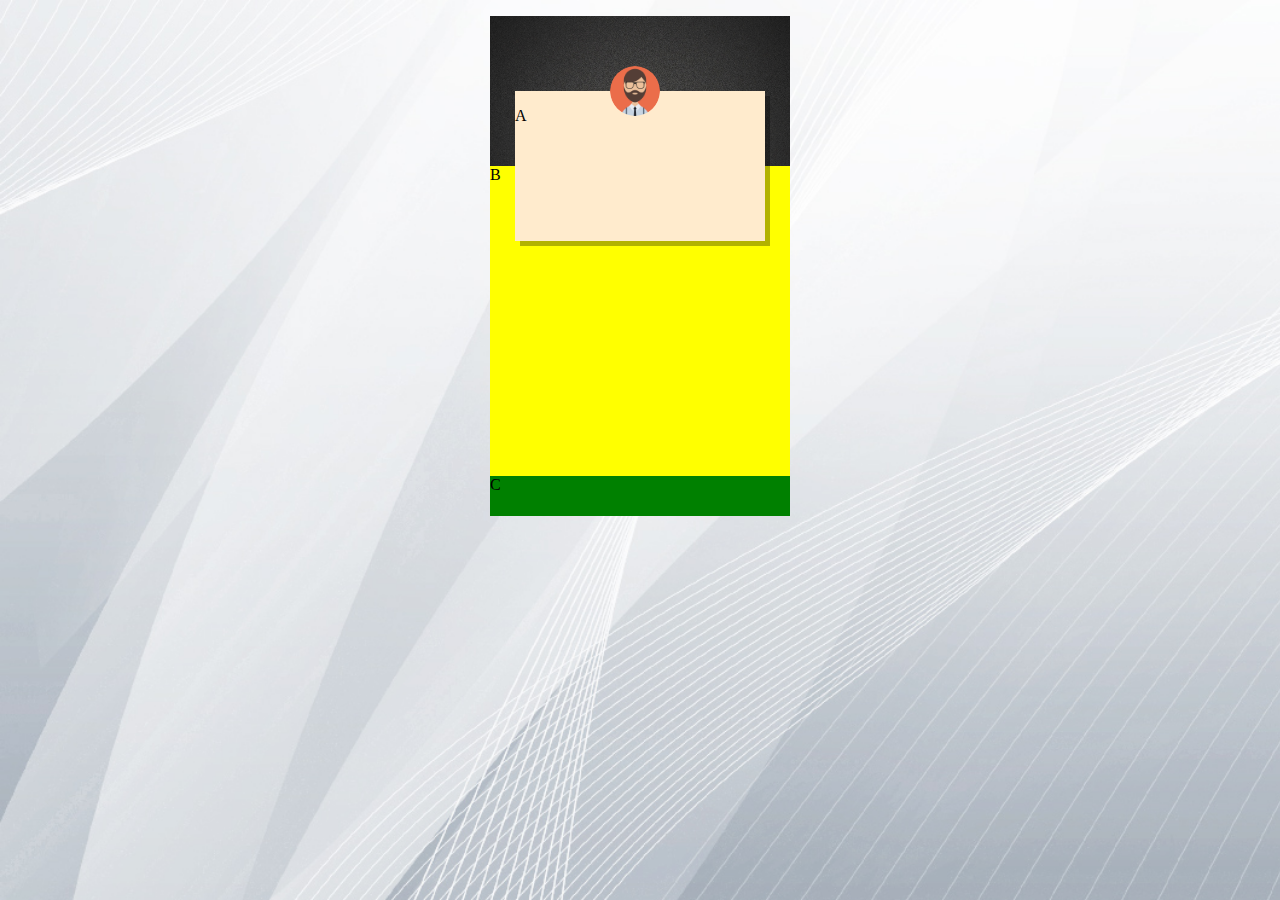
==== Flex-Layout/index.html @ eb5ff084 "layout working" ====
<!DOCTYPE html>
<html lang="tr">

<head>
    <meta charset="UTF-8">
    <meta name="viewport" content="width=device-width, initial-scale=1.0">
    <meta http-equiv="X-UA-Compatible" content="ie=edge">
    <link rel="stylesheet" href="style.css">
    <title>Home Page</title>
</head>

<body>
    <div class="container">
        <div class="floor1">
        </div>
        <div class="floor2">
            B
        </div>
        <div class="info">
            <p>A</p>
        </div>
        <figure>
            <div id="image">
                <img src="man.png" alt="photo">
            </div>
        </figure>
        <div class="nav">
            C
        </div>
    </div>
</body>

</html>
---- Flex-Layout/style.css ----
body {
    background-image: url('bg.png');
    background-size: cover;
    -webkit-background-size: cover;
    -moz-background-size: cover;
    -o-background-size: cover;
    background-attachment: fixed;
}

.container {
    width: 300px;
    height: 500px;
    position: relative;
    margin: 0 auto;
}

.floor1 {
    width: 300px;
    height: 150px;
    margin: 0px auto;
    background-image: url('bg3.png');
    background-size: cover;
    position: absolute;
    top: 0px;
}

.floor2 {
    width: 300px;
    height: 310px;
    margin: 0px auto;
    background-color: yellow;
    background-size: cover;
    position: absolute;
    top: 150px;
}

.info {
    width: 250px;
    height: 150px;
    background-color: blanchedalmond;
    margin: 0px auto;
    position: absolute;
    top: 75px;
    left: 25px;
    box-shadow: 5px 5px rgba(0, 0, 0, 0.3);
}

.nav {
    width: 300px;
    height: 40px;
    display: flex;
    margin: 0px auto;
    background-color: green;
    background-size: cover;
    position: absolute;
    top: 460px;
}

#image {
    width: 50px;
    height: 50px;
    position: absolute;
    border-radius: 50%;
    top: 50px;
    left: 120px;
}

#image img {
    width: 50px;
    height: 50px;
    position: absolute;
    border-radius: 50%;
}

#image:hover {
    background-image: url('camera.png');
    width: 50px;
    height: 50px;
    border-radius: 50%;
}
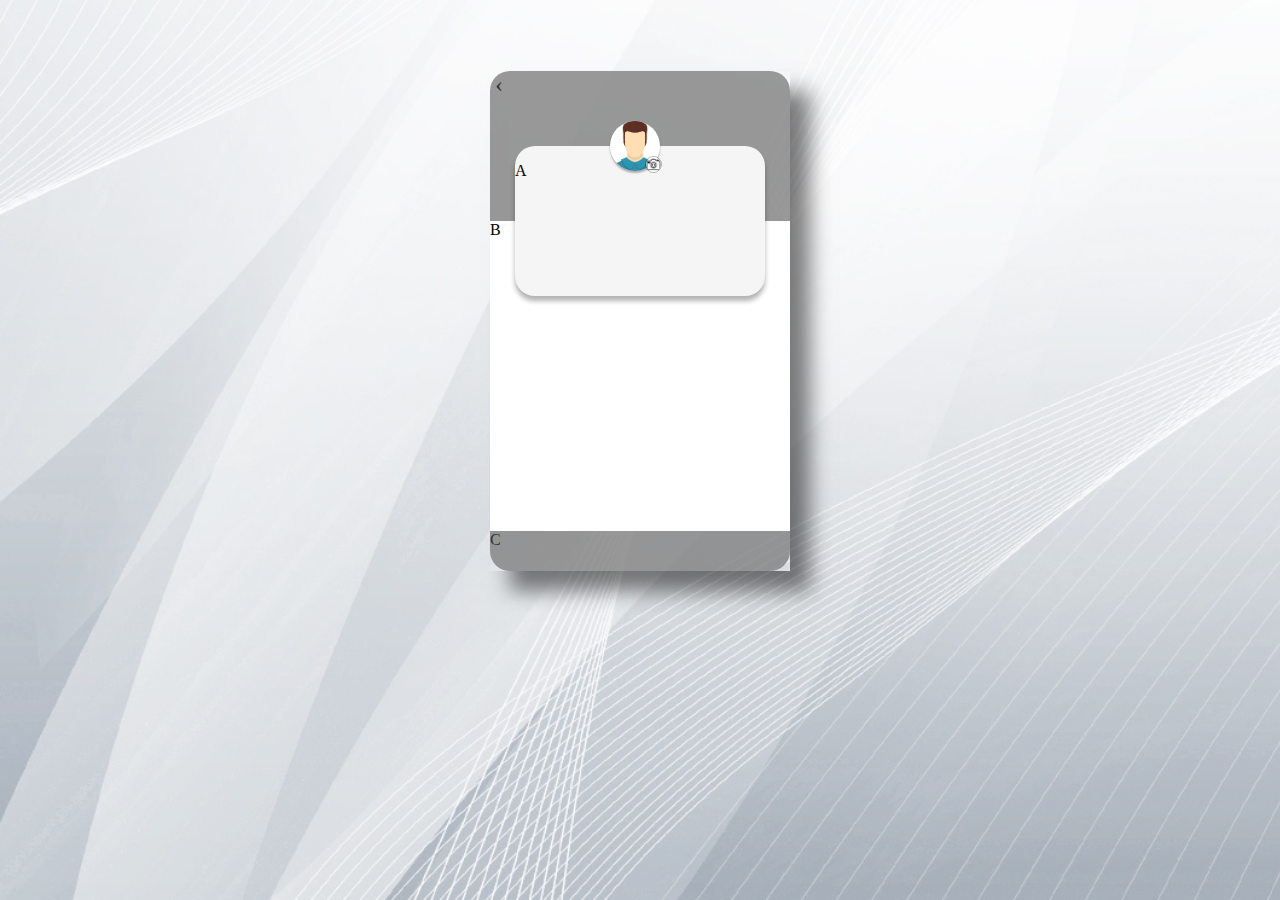
==== commit 956d31c8: "changes" ====
--- a/Flex-Layout/index.html
+++ b/Flex-Layout/index.html
@@ -11,21 +11,25 @@
 
 <body>
     <div class="container">
-        <div class="floor1">
-        </div>
-        <div class="floor2">
-            B
-        </div>
-        <div class="info">
-            <p>A</p>
-        </div>
-        <figure>
-            <div id="image">
-                <img src="man.png" alt="photo">
+        <div class="box">
+            <div class="floor1">
+                <a href="#">&lsaquo;</a>
             </div>
-        </figure>
-        <div class="nav">
-            C
+            <div class="floor2">
+                B
+            </div>
+            <div class="info">
+                <p>A</p>
+            </div>
+            <figure>
+                <div id="image">
+                    <img src="man.png" alt="photo">
+                    <a href="#"><img src="camera.png" alt="camera"></a>
+                </div>
+            </figure>
+            <div class="nav">
+                C
+            </div>
         </div>
     </div>
 </body>
--- a/Flex-Layout/style.css
+++ b/Flex-Layout/style.css
@@ -8,27 +8,47 @@
 }
 
 .container {
+    display:flex;
+    width: 100%;
+    height: 100%;
+    margin:0 auto;
+    justify-content: center;
+    align-items: center;
+}
+
+.box {
     width: 300px;
     height: 500px;
     position: relative;
     margin: 0 auto;
+    margin-top: 5%;
+    box-shadow: 20px 20px 20px rgba(0, 0, 0, 0.5);
 }
 
 .floor1 {
     width: 300px;
     height: 150px;
     margin: 0px auto;
-    background-image: url('bg3.png');
-    background-size: cover;
+    background-color: grey;
+    opacity: 0.8;
     position: absolute;
     top: 0px;
+    border-top-left-radius: 20px;
+    border-top-right-radius: 20px;
+}
+
+.floor1 a {
+    text-decoration: none;
+    margin-left: 5px;
+    color: black;
+    font-size: 150%;
 }
 
 .floor2 {
     width: 300px;
     height: 310px;
     margin: 0px auto;
-    background-color: yellow;
+    background-color: white;
     background-size: cover;
     position: absolute;
     top: 150px;
@@ -37,12 +57,13 @@
 .info {
     width: 250px;
     height: 150px;
-    background-color: blanchedalmond;
+    background-color: whitesmoke;
     margin: 0px auto;
     position: absolute;
+    border-radius: 20px;
     top: 75px;
     left: 25px;
-    box-shadow: 5px 5px rgba(0, 0, 0, 0.3);
+    box-shadow: 0px 5px 5px rgba(0, 0, 0, 0.3);
 }
 
 .nav {
@@ -50,10 +71,13 @@
     height: 40px;
     display: flex;
     margin: 0px auto;
-    background-color: green;
+    background-color: grey;
     background-size: cover;
     position: absolute;
     top: 460px;
+    opacity: 0.8;
+    border-bottom-left-radius: 20px;
+    border-bottom-right-radius: 20px;
 }
 
 #image {
@@ -65,16 +89,24 @@
     left: 120px;
 }
 
-#image img {
+#image img[src*="man.png"] {
     width: 50px;
     height: 50px;
     position: absolute;
     border-radius: 50%;
+    box-shadow: 0px 2px 2px rgba(0, 0, 0, 0.3);
 }
 
-#image:hover {
-    background-image: url('camera.png');
-    width: 50px;
-    height: 50px;
+#image img[src*="camera.png"] {
+    width: 15px;
+    height: 15px;
+    position: absolute;
     border-radius: 50%;
+    left: 35px;
+    top: 35px;
+    border: 1px solid rgba(0, 0, 0, 0.3);
+}
+
+#image img[src*="camera.png"]:hover {
+    border: 2px solid rgba(0, 0, 0, 0.3);
 }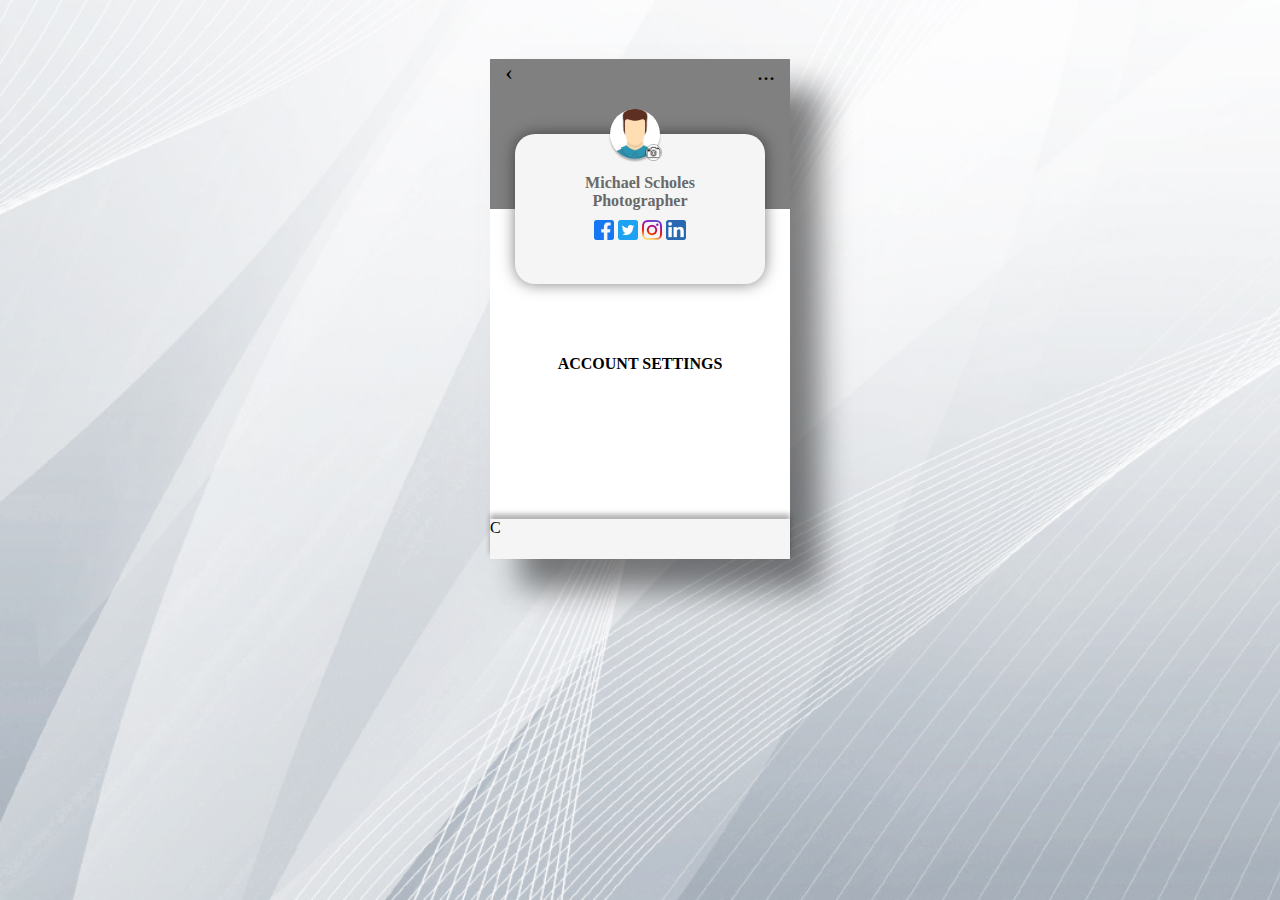
==== commit 1da2c3c3: "changes" ====
--- a/Flex-Layout/index.html
+++ b/Flex-Layout/index.html
@@ -13,18 +13,30 @@
     <div class="container">
         <div class="box">
             <div class="floor1">
-                <a href="#">&lsaquo;</a>
+                <a href="#" id="back">&lsaquo;</a>
+                <a href="#" id="options">...</a>
             </div>
             <div class="floor2">
-                B
+                <p id="floor2text">ACCOUNT SETTINGS</p>
             </div>
             <div class="info">
-                <p>A</p>
+                <p id="infotext">
+                    <span id="name">Michael Scholes</span>
+                    <br>
+                    <span id="job">Photographer</span>
+                    <br>
+                    <span id="icons">
+                        <a href="#"><img src="images/facebook.png" alt="facebook"></a>
+                        <a href="#"><img src="images/twitter.png" alt="twitter"></a>
+                        <a href="#"><img src="images/instagram.png" alt="instagram"></a>
+                        <a href="#"><img src="images/linkedin.png" alt="linkedin"></a>
+                    </span>
+                </p>
             </div>
             <figure>
                 <div id="image">
-                    <img src="man.png" alt="photo">
-                    <a href="#"><img src="camera.png" alt="camera"></a>
+                    <img src="images/man.png" alt="photo">
+                    <a href="#"><img src="images/camera.png" alt="camera"></a>
                 </div>
             </figure>
             <div class="nav">
--- a/Flex-Layout/style.css
+++ b/Flex-Layout/style.css
@@ -1,5 +1,5 @@
 body {
-    background-image: url('bg.png');
+    background-image: url('images/bg.png');
     background-size: cover;
     -webkit-background-size: cover;
     -moz-background-size: cover;
@@ -21,8 +21,8 @@
     height: 500px;
     position: relative;
     margin: 0 auto;
-    margin-top: 5%;
-    box-shadow: 20px 20px 20px rgba(0, 0, 0, 0.5);
+    margin-top: 4%;
+    box-shadow: 30px 30px 30px rgba(0, 0, 0, 0.5);
 }
 
 .floor1 {
@@ -30,16 +30,12 @@
     height: 150px;
     margin: 0px auto;
     background-color: grey;
-    opacity: 0.8;
-    position: absolute;
+    position: relative;
     top: 0px;
-    border-top-left-radius: 20px;
-    border-top-right-radius: 20px;
 }
 
 .floor1 a {
     text-decoration: none;
-    margin-left: 5px;
     color: black;
     font-size: 150%;
 }
@@ -48,6 +44,9 @@
     width: 300px;
     height: 310px;
     margin: 0px auto;
+    display: flex;
+    justify-content: center;
+    align-items: center;
     background-color: white;
     background-size: cover;
     position: absolute;
@@ -60,10 +59,13 @@
     background-color: whitesmoke;
     margin: 0px auto;
     position: absolute;
+    display: flex;
+    justify-content: center;
+    align-items: center;
     border-radius: 20px;
     top: 75px;
     left: 25px;
-    box-shadow: 0px 5px 5px rgba(0, 0, 0, 0.3);
+    box-shadow: 0px 0px 15px rgba(0, 0, 0, 0.5);
 }
 
 .nav {
@@ -71,13 +73,21 @@
     height: 40px;
     display: flex;
     margin: 0px auto;
-    background-color: grey;
+    background-color: whitesmoke;
     background-size: cover;
     position: absolute;
     top: 460px;
-    opacity: 0.8;
-    border-bottom-left-radius: 20px;
-    border-bottom-right-radius: 20px;
+    box-shadow: 0px -5px 5px rgba(0, 0, 0, 0.3);
+}
+
+#back {
+    float: left;
+    margin-left: 15px;
+}
+
+#options {
+    float: right;
+    margin-right: 15px;
 }
 
 #image {
@@ -89,7 +99,7 @@
     left: 120px;
 }
 
-#image img[src*="man.png"] {
+#image img[src*="images/man.png"] {
     width: 50px;
     height: 50px;
     position: absolute;
@@ -107,6 +117,33 @@
     border: 1px solid rgba(0, 0, 0, 0.3);
 }
 
-#image img[src*="camera.png"]:hover {
+#image img[src*="images/camera.png"]:hover {
     border: 2px solid rgba(0, 0, 0, 0.3);
+}
+
+#infotext {
+    text-align: center;
+}
+
+#name {
+    font-family: cursive;
+    font-weight: bold;
+    color: rgb(105, 105, 105);
+}
+
+#job {
+    font-family: agency fb;
+    font-weight: bold;
+    color: rgb(105, 105, 105);
+}
+
+#icons img {
+    margin-top: 10px;
+    width: 20px;
+    height: 20px;
+}
+
+#floor2text {
+    font-family: verdana;
+    font-weight: bold;
 }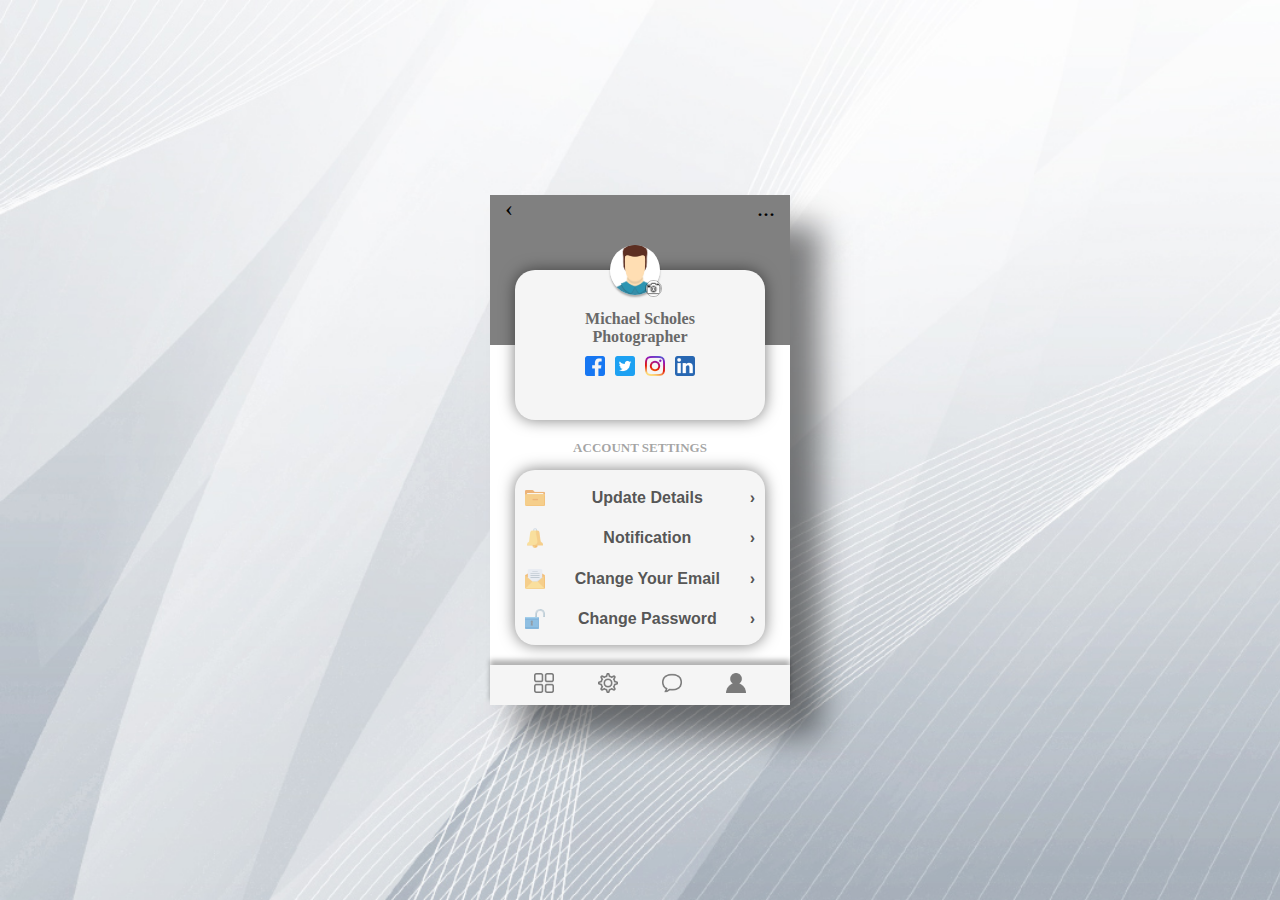
==== commit 00d67f3e: "completed" ====
--- a/Flex-Layout/index.html
+++ b/Flex-Layout/index.html
@@ -10,38 +10,69 @@
 </head>
 
 <body>
-    <div class="container">
-        <div class="box">
-            <div class="floor1">
-                <a href="#" id="back">&lsaquo;</a>
-                <a href="#" id="options">...</a>
+    <div class="box">
+        <div class="floor_1">
+            <a href="#" id="back">&lsaquo;</a>
+            <a href="#" id="options">...</a>
+        </div>
+        <div class="floor_2">
+            <p id="box_title">ACCOUNT SETTINGS</p>
+        </div>
+        <div class="info">
+            <p id="info_text">
+                <span id="name">Michael Scholes</span>
+                <br>
+                <span id="job">Photographer</span>
+                <br>
+                <span id="info_icons">
+                    <a href="#"><img src="images/facebook.png" alt="facebook"></a>
+                    <a href="#"><img src="images/twitter.png" alt="twitter"></a>
+                    <a href="#"><img src="images/instagram.png" alt="instagram"></a>
+                    <a href="#"><img src="images/linkedin.png" alt="linkedin"></a>
+                </span>
+            </p>
+        </div>
+        <figure>
+            <div id="image">
+                <img src="images/man.png" alt="photo">
+                <a href="#"><img src="images/camera.png" alt="camera"></a>
             </div>
-            <div class="floor2">
-                <p id="floor2text">ACCOUNT SETTINGS</p>
-            </div>
-            <div class="info">
-                <p id="infotext">
-                    <span id="name">Michael Scholes</span>
-                    <br>
-                    <span id="job">Photographer</span>
-                    <br>
-                    <span id="icons">
-                        <a href="#"><img src="images/facebook.png" alt="facebook"></a>
-                        <a href="#"><img src="images/twitter.png" alt="twitter"></a>
-                        <a href="#"><img src="images/instagram.png" alt="instagram"></a>
-                        <a href="#"><img src="images/linkedin.png" alt="linkedin"></a>
-                    </span>
-                </p>
-            </div>
-            <figure>
-                <div id="image">
-                    <img src="images/man.png" alt="photo">
-                    <a href="#"><img src="images/camera.png" alt="camera"></a>
+        </figure>
+        <div class="menu">
+            <a href="#">
+                <div id="menu_1">
+                    <img src="images/folder.png" alt="folder">
+                    <p>Update Details</p>
+                    <p>&rsaquo;</p>
                 </div>
-            </figure>
-            <div class="nav">
-                C
-            </div>
+            </a>
+            <a href="#">
+                <div id="menu_2">
+                    <img src="images/bell.png" alt="bell">
+                    <p>Notification</p>
+                    <p>&rsaquo;</p>
+                </div>
+            </a>
+            <a href="#">
+                <div id="menu_3">
+                    <img src="images/email.png" alt="email">
+                    <p>Change Your Email</p>
+                    <p>&rsaquo;</p>
+                </div>
+            </a>
+            <a href="#">
+                <div id="menu_4">
+                    <img src="images/unlock.png" alt="unlock">
+                    <p>Change Password</p>
+                    <p>&rsaquo;</p>
+                </div>
+            </a>
+        </div>
+        <div class="nav">
+            <a href="#"><img src="images/menu.png" alt="facebook"></a>
+            <a href="#"><img src="images/settings.png" alt="twitter"></a>
+            <a href="#"><img src="images/chat.png" alt="instagram"></a>
+            <a href="#"><img src="images/user.png" alt="linkedin"></a>
         </div>
     </div>
 </body>
--- a/Flex-Layout/style.css
+++ b/Flex-Layout/style.css
@@ -8,24 +8,23 @@
 }
 
 .container {
-    display:flex;
     width: 100%;
     height: 100%;
-    margin:0 auto;
-    justify-content: center;
-    align-items: center;
 }
 
 .box {
     width: 300px;
-    height: 500px;
-    position: relative;
-    margin: 0 auto;
-    margin-top: 4%;
+    height: 510px;
+    position: absolute;
+    top:0;
+	bottom: 0;
+	left: 0;
+	right: 0;
+	margin: auto;
     box-shadow: 30px 30px 30px rgba(0, 0, 0, 0.5);
 }
 
-.floor1 {
+.floor_1 {
     width: 300px;
     height: 150px;
     margin: 0px auto;
@@ -34,19 +33,18 @@
     top: 0px;
 }
 
-.floor1 a {
+.floor_1 a {
     text-decoration: none;
     color: black;
     font-size: 150%;
 }
 
-.floor2 {
-    width: 300px;
-    height: 310px;
+.floor_2 {
+    width: 300px;
+    height: 320px;
     margin: 0px auto;
     display: flex;
     justify-content: center;
-    align-items: center;
     background-color: white;
     background-size: cover;
     position: absolute;
@@ -68,15 +66,32 @@
     box-shadow: 0px 0px 15px rgba(0, 0, 0, 0.5);
 }
 
+.menu {
+    width: 250px;
+    height: 175px;
+    background-color: whitesmoke;
+    margin: 0px auto;
+    position: absolute;
+    display: flex;
+    flex-direction: column;
+    justify-content: space-evenly;
+    border-radius: 20px;
+    top: 275px;
+    left: 25px;
+    box-shadow: 0px 0px 15px rgba(0, 0, 0, 0.5);
+}
+
 .nav {
     width: 300px;
     height: 40px;
-    display: flex;
-    margin: 0px auto;
+    margin: 0px auto;
+    display: flex;
+    justify-content: space-evenly;
+    align-items: center;
     background-color: whitesmoke;
     background-size: cover;
     position: absolute;
-    top: 460px;
+    top: 470px;
     box-shadow: 0px -5px 5px rgba(0, 0, 0, 0.3);
 }
 
@@ -121,7 +136,7 @@
     border: 2px solid rgba(0, 0, 0, 0.3);
 }
 
-#infotext {
+#info_text {
     text-align: center;
 }
 
@@ -137,13 +152,58 @@
     color: rgb(105, 105, 105);
 }
 
-#icons img {
+#info_icons {
+    display: flex;
+    justify-content: space-between;
+}
+
+#info_icons img {
     margin-top: 10px;
     width: 20px;
     height: 20px;
 }
 
-#floor2text {
+#box_title {
     font-family: verdana;
     font-weight: bold;
+    font-size: small;
+    color: rgba(105, 105, 105, 0.6);
+    margin-top: 95px;
+}
+
+#menu_1, #menu_2, #menu_3, #menu_4 {
+    width: 230px;
+    height: 30px;
+    margin-left: 10px;
+    display: flex;
+    flex-direction: row;
+    align-items: center;
+    justify-content: space-between;
+    margin-bottom: 0px;
+}
+
+.menu img {
+    width: 20px;
+    height: 20px;
+    opacity: 0.6;
+}
+
+.menu p {
+    margin: 0;
+}
+
+.menu a {
+    height: 28px;
+    font-family: arial;
+    font-weight: bold;
+    text-decoration: none;
+    display: flex;
+    align-items: baseline;
+    color: rgba(65, 65, 65, 0.9);
+}
+
+.nav img {
+    width: 20px;
+    height: 20px;
+    opacity: 0.5;
 }